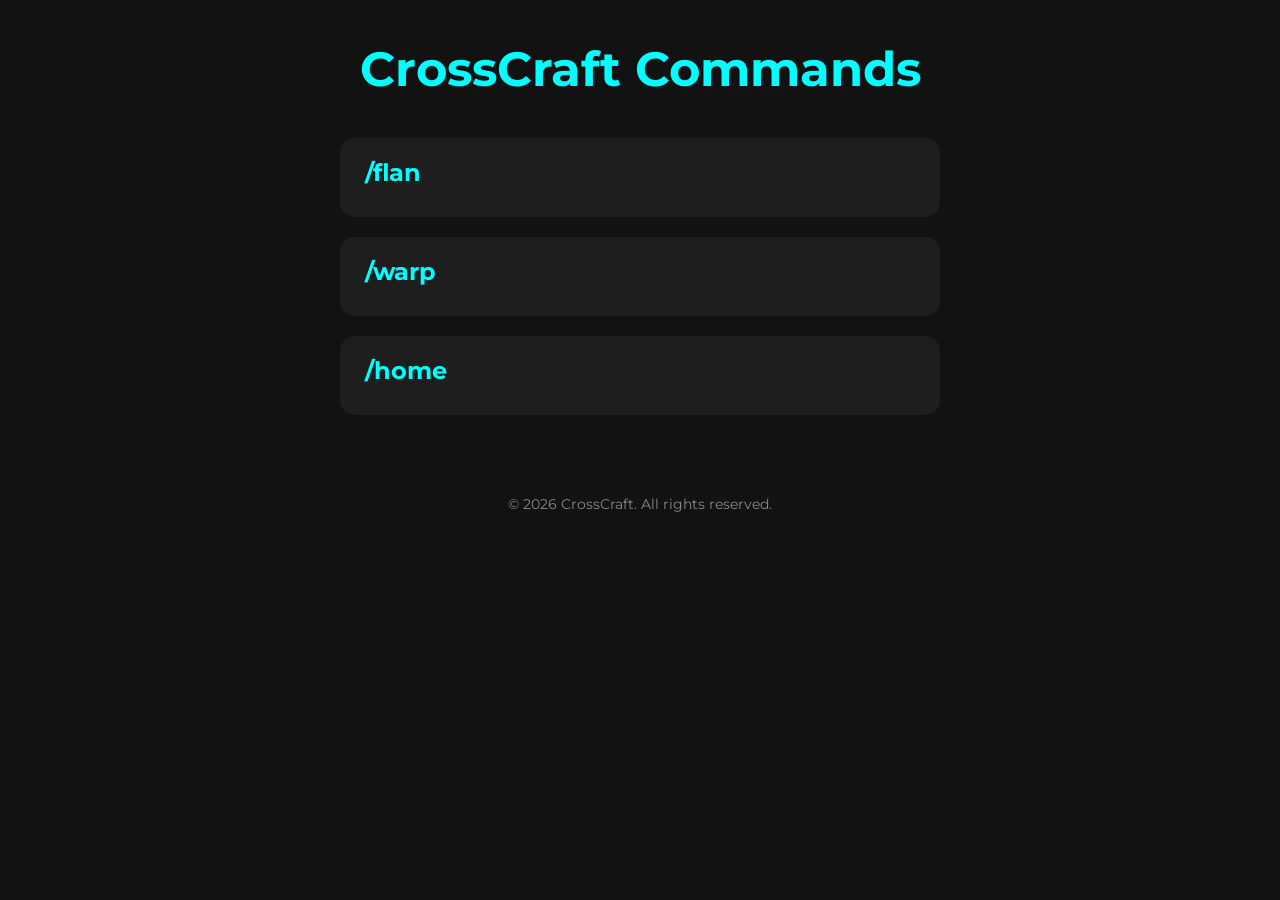
==== index.html @ af3f8161 "Update and rename CrossCraft.html to index.html" ====
<!DOCTYPE html>
<html lang="en">
<head>
<meta charset="UTF-8">
<meta name="viewport" content="width=device-width, initial-scale=1.0">
<title>CrossCraft Commands</title>
<link rel="icon" type="image/x-icon" href="assets/Logo.png">
<link href="https://fonts.googleapis.com/css2?family=Montserrat:wght@400;700&display=swap" rel="stylesheet">
<style>
*{margin:0;padding:0;box-sizing:border-box;font-family:'Montserrat',sans-serif}
body{background:#121212;color:#fff}
.command-page{padding:40px 20px;display:flex;flex-direction:column;align-items:center}
.command-page h1{font-size:3rem;color:#00ffff;margin-bottom:40px}
.command-card{background:#1e1e1e;padding:20px 25px;border-radius:15px;width:90%;max-width:600px;margin-bottom:20px;cursor:pointer;transition:all .3s;position:relative;overflow:hidden}
.command-card h2{color:#00ffff;margin:0;font-size:1.5rem}
.sub-commands{max-height:0;opacity:0;overflow:hidden;transition:max-height .3s ease, opacity .3s ease;margin-top:10px}
.sub-commands p{color:#ddd;font-size:1rem;line-height:1.4;margin-bottom:8px}
.command-card:hover .sub-commands{max-height:1000px;opacity:1}
.command-card:hover{transform:scale(1.03)}
footer{padding:20px;text-align:center;background:#121212;color:#888;font-size:.9rem}
@media(max-width:768px){.command-page h1{font-size:2.2rem}}
</style>
</head>
<body>
<section class="command-page">
<h1>CrossCraft Commands</h1>

<div class="command-card">
<h2>/flan</h2>
<div class="sub-commands">
<p>To claim land, equip your Golden Hoe and select two diagonal corners of your plot.</p>
<p>/flan info — Get information about a claimed plot.</p>
<p>/flan delete — Remove the claim that you are in. (Only works in YOUR plot)</p>
<p>To allow a player to access your plot, <a href="flan1.html">click here for detailed instructions</a>.</p>
 </p>
</div>
</div>

<div class="command-card">
<h2>/warp</h2>
<div class="sub-commands">
<p>/warp [name] — Warp to a predefined location.</p>
<p>/warp list — List all available warp points.</p>
<p>/warp create [name] — Create a new warp point (admin only).</p>
</div>
</div>

<div class="command-card">
<h2>/home</h2>
<div class="sub-commands">
<p>/sethome — Set your personal home location.</p>
<p>/home — Teleport back to your home.</p>
<p>/delhome — Delete your home location.</p>
</div>
</div>

</section>
<footer>
&copy; 2026 CrossCraft. All rights reserved.
</footer>
</body>
</html>
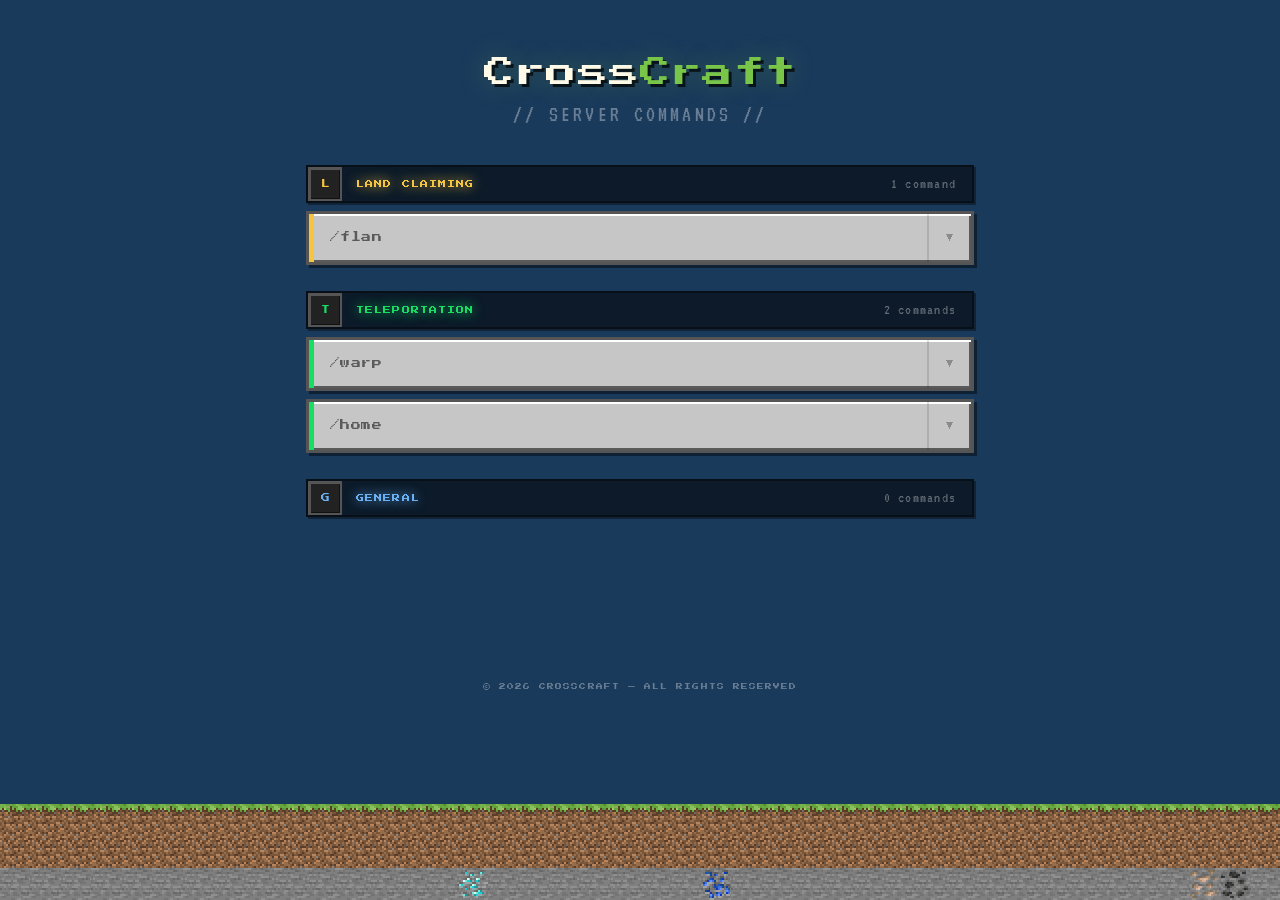
==== commit 5084e45e: "Initial commit" ====
--- a/index.html
+++ b/index.html
@@ -1,62 +1,152 @@
-<!DOCTYPE html>
-<html lang="en">
-<head>
-<meta charset="UTF-8">
-<meta name="viewport" content="width=device-width, initial-scale=1.0">
-<title>CrossCraft Commands</title>
-<link rel="icon" type="image/x-icon" href="assets/Logo.png">
-<link href="https://fonts.googleapis.com/css2?family=Montserrat:wght@400;700&display=swap" rel="stylesheet">
-<style>
-*{margin:0;padding:0;box-sizing:border-box;font-family:'Montserrat',sans-serif}
-body{background:#121212;color:#fff}
-.command-page{padding:40px 20px;display:flex;flex-direction:column;align-items:center}
-.command-page h1{font-size:3rem;color:#00ffff;margin-bottom:40px}
-.command-card{background:#1e1e1e;padding:20px 25px;border-radius:15px;width:90%;max-width:600px;margin-bottom:20px;cursor:pointer;transition:all .3s;position:relative;overflow:hidden}
-.command-card h2{color:#00ffff;margin:0;font-size:1.5rem}
-.sub-commands{max-height:0;opacity:0;overflow:hidden;transition:max-height .3s ease, opacity .3s ease;margin-top:10px}
-.sub-commands p{color:#ddd;font-size:1rem;line-height:1.4;margin-bottom:8px}
-.command-card:hover .sub-commands{max-height:1000px;opacity:1}
-.command-card:hover{transform:scale(1.03)}
-footer{padding:20px;text-align:center;background:#121212;color:#888;font-size:.9rem}
-@media(max-width:768px){.command-page h1{font-size:2.2rem}}
-</style>
-</head>
-<body>
-<section class="command-page">
-<h1>CrossCraft Commands</h1>
-
-<div class="command-card">
-<h2>/flan</h2>
-<div class="sub-commands">
-<p>To claim land, equip your Golden Hoe and select two diagonal corners of your plot.</p>
-<p>/flan info — Get information about a claimed plot.</p>
-<p>/flan delete — Remove the claim that you are in. (Only works in YOUR plot)</p>
-<p>To allow a player to access your plot, <a href="flan1.html">click here for detailed instructions</a>.</p>
- </p>
-</div>
-</div>
-
-<div class="command-card">
-<h2>/warp</h2>
-<div class="sub-commands">
-<p>/warp [name] — Warp to a predefined location.</p>
-<p>/warp list — List all available warp points.</p>
-<p>/warp create [name] — Create a new warp point (admin only).</p>
-</div>
-</div>
-
-<div class="command-card">
-<h2>/home</h2>
-<div class="sub-commands">
-<p>/sethome — Set your personal home location.</p>
-<p>/home — Teleport back to your home.</p>
-<p>/delhome — Delete your home location.</p>
-</div>
-</div>
-
-</section>
-<footer>
-&copy; 2026 CrossCraft. All rights reserved.
-</footer>
-</body>
-</html>
+<!DOCTYPE html>
+<html lang="en">
+<head>
+  <meta charset="UTF-8">
+  <meta name="viewport" content="width=device-width, initial-scale=1.0">
+  <title>CrossCraft &#8212; Commands</title>
+  <link rel="icon" href="assets/favicon.ico" type="image/x-icon">
+  <link href="https://fonts.googleapis.com/css2?family=Press+Start+2P&family=VT323&display=swap" rel="stylesheet">
+  <link rel="stylesheet" href="assets/styles.css">
+</head>
+<body>
+
+<header>
+  <div class="site-title">Cross<span>Craft</span></div>
+  <div class="tagline">// SERVER COMMANDS //</div>
+</header>
+
+<main>
+
+  <div class="cmd-section" data-accent="claim">
+    <div class="section-header">
+      <span class="section-icon">L</span>
+      <span class="section-label">LAND CLAIMING</span>
+      <span class="section-count">1 command</span>
+    </div>
+
+    <div class="cmd-card" id="card-flan">
+      <div class="cmd-card-header" onclick="toggle('card-flan')">
+        <span class="cmd-name">/flan</span>
+        <span class="expand-arrow">&#9660;</span>
+      </div>
+      <div class="cmd-card-body">
+        <div class="cmd-card-body-inner">
+          <div class="tip-box">
+            <span class="tip-label">TIP</span>
+            <span class="tip-text">To claim land, equip your Golden Hoe and select two diagonal corners of your plot.</span>
+          </div>
+          <div class="sub-row">
+            <div class="sub-text">
+              <span class="sub-cmd">/flan info</span>
+              <span class="sub-desc">Get information about a claimed plot.</span>
+            </div>
+          </div>
+          <div class="sub-row">
+            <div class="sub-text">
+              <span class="sub-cmd">/flan delete</span>
+              <span class="sub-desc">Remove the claim you're standing in. Only works inside your own plot.</span>
+            </div>
+          </div>
+          <div class="sub-row">
+            <div class="sub-text">
+              <span class="sub-cmd">/flan menu</span>
+              <span class="sub-desc">Manage plot permissions and trusted players. <a href="docs/flan/flan_adding_users_to_plot/flan_adding_users_to_plot.html">View the full guide &#8594;</a></span>
+            </div>
+          </div>
+        </div>
+      </div>
+    </div>
+  </div>
+
+  <div class="cmd-section" data-accent="teleport">
+    <div class="section-header">
+      <span class="section-icon">T</span>
+      <span class="section-label">TELEPORTATION</span>
+      <span class="section-count">2 commands</span>
+    </div>
+
+    <div class="cmd-card" id="card-warp">
+      <div class="cmd-card-header" onclick="toggle('card-warp')">
+        <span class="cmd-name">/warp</span>
+        <span class="expand-arrow">&#9660;</span>
+      </div>
+      <div class="cmd-card-body">
+        <div class="cmd-card-body-inner">
+          <div class="sub-row">
+            <div class="sub-text">
+              <span class="sub-cmd">/warp [name]</span>
+              <span class="sub-desc">Teleport to a predefined location.</span>
+            </div>
+          </div>
+          <div class="sub-row">
+            <div class="sub-text">
+              <span class="sub-cmd">/warp list</span>
+              <span class="sub-desc">List all available warp points.</span>
+            </div>
+          </div>
+          <div class="sub-row">
+            <div class="sub-text">
+              <span class="sub-cmd">/warp create [name]</span>
+              <span class="sub-desc">Create a new warp point. Admin only.</span>
+            </div>
+          </div>
+        </div>
+      </div>
+    </div>
+
+    <div class="cmd-card" id="card-home">
+      <div class="cmd-card-header" onclick="toggle('card-home')">
+        <span class="cmd-name">/home</span>
+        <span class="expand-arrow">&#9660;</span>
+      </div>
+      <div class="cmd-card-body">
+        <div class="cmd-card-body-inner">
+          <div class="sub-row">
+            <div class="sub-text">
+              <span class="sub-cmd">/sethome</span>
+              <span class="sub-desc">Set your personal home location.</span>
+            </div>
+          </div>
+          <div class="sub-row">
+            <div class="sub-text">
+              <span class="sub-cmd">/home</span>
+              <span class="sub-desc">Teleport back to your home.</span>
+            </div>
+          </div>
+          <div class="sub-row">
+            <div class="sub-text">
+              <span class="sub-cmd">/delhome</span>
+              <span class="sub-desc">Delete your home location.</span>
+            </div>
+          </div>
+        </div>
+      </div>
+    </div>
+  </div>
+
+  <div class="cmd-section" data-accent="general">
+    <div class="section-header">
+      <span class="section-icon">G</span>
+      <span class="section-label">GENERAL</span>
+      <span class="section-count">0 commands</span>
+    </div>
+  </div>
+
+</main>
+
+<footer>&copy; 2026 CROSSCRAFT &#8212; ALL RIGHTS RESERVED</footer>
+
+<div id="block-bar"></div>
+
+<script src="assets/blockbar.js" data-root=""></script>
+<script>
+  function toggle(id) {
+    var card = document.getElementById(id);
+    var wasOpen = card.classList.contains('open');
+    document.querySelectorAll('.cmd-card').forEach(function(c) { c.classList.remove('open'); });
+    if (!wasOpen) card.classList.add('open');
+  }
+</script>
+
+</body>
+</html>
--- a/assets/styles.css
+++ b/assets/styles.css
@@ -0,0 +1,530 @@
+/* CrossCraft - styles.css */
+
+:root {
+  --inv-bg:       #c6c6c6;
+  --inv-dark:     #555555;
+  --stone-dark:   #5a5a5a;
+  --cream:        #fffbe8;
+  --grass-lit:    #79c54a;
+  --panel-dark:   #2e2e2e;
+  --panel-darker: #222222;
+  --text-dim:     #c8c8c8;
+  --text-muted:   rgba(255,255,255,0.35);
+  --emerald:      #17dd62;
+  --emerald-dark: #0fa347;
+  --gold:         #f5c542;
+
+  /* Section accent colors - add new ones here as needed */
+  --accent-claim:    #f5c542;
+  --accent-teleport: #17dd62;
+  --accent-general:  #6ab0f5;
+  --accent-admin:    #e05252;
+}
+
+*, *::before, *::after {
+  margin: 0;
+  padding: 0;
+  box-sizing: border-box;
+}
+
+body {
+  /* Background: swap bg.gif with your own gif anytime */
+  background: url('bg.gif') center center / cover fixed no-repeat;
+  background-color: #1a3a5c;
+  font-family: 'VT323', monospace;
+  min-height: 100vh;
+  color: white;
+  overflow-x: hidden;
+}
+
+/* ------------------------------------------------
+   BLOCK BAR
+   Configured in each page's <script> BLOCK_LAYERS
+   ------------------------------------------------ */
+#block-bar {
+  position: fixed;
+  bottom: 0;
+  left: 0;
+  right: 0;
+  z-index: 10;
+  display: flex;
+  flex-direction: column;
+}
+
+.block-row {
+  width: 100%;
+  height: 32px;
+  background-repeat: repeat-x;
+  background-size: 32px 32px;
+  image-rendering: pixelated;
+}
+
+/* ------------------------------------------------
+   HEADER
+   ------------------------------------------------ */
+header {
+  position: relative;
+  z-index: 2;
+  padding: 52px 24px 36px;
+  text-align: center;
+  animation: slideDown 0.55s cubic-bezier(0.16,1,0.3,1) both;
+}
+
+.site-title {
+  display: inline-block;
+  font-family: 'Press Start 2P', monospace;
+  font-size: clamp(1rem, 4vw, 1.9rem);
+  color: var(--cream);
+  text-shadow: 3px 3px 0 rgba(0,0,0,0.7), 0 0 24px rgba(93,156,58,0.45);
+  letter-spacing: 0.04em;
+  line-height: 1.4;
+  margin-bottom: 8px;
+}
+
+.site-title span { color: var(--grass-lit); }
+
+.tagline {
+  font-size: 1.4rem;
+  color: var(--text-muted);
+  letter-spacing: 0.14em;
+}
+
+/* Docs pages */
+.header-inner {
+  max-width: 720px;
+  margin: 0 auto;
+  text-align: left;
+}
+
+.back-btn {
+  display: inline-flex;
+  align-items: center;
+  gap: 8px;
+  font-family: 'Press Start 2P', monospace;
+  font-size: 0.45rem;
+  color: rgba(255,255,255,0.5);
+  text-decoration: none;
+  letter-spacing: 0.1em;
+  border: 2px solid rgba(255,255,255,0.2);
+  background: rgba(0,0,0,0.3);
+  padding: 8px 13px;
+  box-shadow: 2px 2px 0 rgba(0,0,0,0.5);
+  transition: color 0.2s, border-color 0.2s, background 0.2s;
+  margin-bottom: 20px;
+}
+
+.back-btn:hover {
+  color: var(--gold);
+  border-color: var(--gold);
+  background: rgba(0,0,0,0.5);
+}
+
+/* ------------------------------------------------
+   MAIN CONTENT WRAPPER
+   ------------------------------------------------ */
+main {
+  position: relative;
+  z-index: 2;
+  max-width: 700px;
+  margin: 0 auto;
+  padding: 4px 16px 120px;
+  display: flex;
+  flex-direction: column;
+}
+
+/* ------------------------------------------------
+   SECTIONS
+   data-accent values: claim | teleport | general | admin
+   Add a new accent: add var + selector in :root above
+   ------------------------------------------------ */
+.cmd-section {
+  display: flex;
+  flex-direction: column;
+  margin-bottom: 18px;
+}
+
+.cmd-section[data-accent="claim"]    { --section-accent: var(--accent-claim);    }
+.cmd-section[data-accent="teleport"] { --section-accent: var(--accent-teleport); }
+.cmd-section[data-accent="general"]  { --section-accent: var(--accent-general);  }
+.cmd-section[data-accent="admin"]    { --section-accent: var(--accent-admin);    }
+
+.section-header {
+  display: flex;
+  align-items: center;
+  margin-bottom: 8px;
+  opacity: 0;
+  transform: translateY(10px);
+  animation: fadeUp 0.4s cubic-bezier(0.16,1,0.3,1) both;
+  background: rgba(0,0,0,0.55);
+  border: 2px solid rgba(0,0,0,0.4);
+  box-shadow: 2px 2px 0 rgba(0,0,0,0.4);
+  padding-right: 12px;
+}
+
+.section-icon {
+  font-family: 'Press Start 2P', monospace;
+  font-size: 0.55rem;
+  width: 34px;
+  height: 34px;
+  display: flex;
+  align-items: center;
+  justify-content: center;
+  background: var(--panel-darker);
+  border: 2px solid var(--inv-dark);
+  box-shadow: inset 1px 1px 0 #555, inset -1px -1px 0 #111;
+  flex-shrink: 0;
+  color: var(--section-accent, var(--emerald));
+}
+
+.section-label {
+  font-family: 'Press Start 2P', monospace;
+  font-size: 0.5rem;
+  letter-spacing: 0.14em;
+  color: var(--section-accent, var(--emerald));
+  padding: 0 14px;
+  flex: 1;
+  text-shadow: 0 0 12px var(--section-accent, var(--emerald));
+}
+
+.section-count {
+  font-size: 0.95rem;
+  color: var(--text-muted);
+  letter-spacing: 0.08em;
+  padding-right: 4px;
+}
+
+.cmd-section:nth-child(1) .section-header { animation-delay: 0.10s; }
+.cmd-section:nth-child(2) .section-header { animation-delay: 0.18s; }
+.cmd-section:nth-child(3) .section-header { animation-delay: 0.26s; }
+.cmd-section:nth-child(4) .section-header { animation-delay: 0.34s; }
+
+/* ------------------------------------------------
+   COMMAND CARDS
+   ------------------------------------------------ */
+.cmd-card {
+  background: var(--inv-bg);
+  border: 3px solid var(--inv-dark);
+  box-shadow: inset 2px 2px 0 white, inset -2px -2px 0 var(--stone-dark), 3px 3px 0 rgba(0,0,0,0.45);
+  margin-bottom: 8px;
+  overflow: hidden;
+  opacity: 0;
+  transform: translateY(12px);
+  animation: fadeUp 0.45s cubic-bezier(0.16,1,0.3,1) both;
+}
+
+.cmd-section:nth-child(1) .cmd-card:nth-child(1) { animation-delay: 0.15s; }
+.cmd-section:nth-child(1) .cmd-card:nth-child(2) { animation-delay: 0.22s; }
+.cmd-section:nth-child(1) .cmd-card:nth-child(3) { animation-delay: 0.29s; }
+.cmd-section:nth-child(2) .cmd-card:nth-child(1) { animation-delay: 0.22s; }
+.cmd-section:nth-child(2) .cmd-card:nth-child(2) { animation-delay: 0.29s; }
+.cmd-section:nth-child(2) .cmd-card:nth-child(3) { animation-delay: 0.36s; }
+.cmd-section:nth-child(3) .cmd-card:nth-child(1) { animation-delay: 0.30s; }
+.cmd-section:nth-child(3) .cmd-card:nth-child(2) { animation-delay: 0.37s; }
+.cmd-section:nth-child(4) .cmd-card:nth-child(1) { animation-delay: 0.38s; }
+
+.cmd-card-header {
+  display: flex;
+  align-items: center;
+  cursor: pointer;
+  user-select: none;
+  transition: background 0.12s;
+}
+
+.cmd-card-header:hover { background: rgba(0,0,0,0.07); }
+
+.cmd-card-header::before {
+  content: '';
+  display: block;
+  width: 5px;
+  align-self: stretch;
+  background: var(--section-accent, var(--emerald));
+  flex-shrink: 0;
+}
+
+.cmd-name {
+  flex: 1;
+  padding: 15px 16px;
+  font-family: 'Press Start 2P', monospace;
+  font-size: 0.62rem;
+  color: var(--stone-dark);
+  letter-spacing: 0.04em;
+  line-height: 1.5;
+}
+
+.expand-arrow {
+  width: 44px;
+  min-height: 48px;
+  display: flex;
+  align-items: center;
+  justify-content: center;
+  font-family: 'Press Start 2P', monospace;
+  font-size: 0.5rem;
+  color: #8b8b8b;
+  border-left: 2px solid rgba(0,0,0,0.12);
+  transition: transform 0.25s ease, color 0.2s;
+}
+
+.cmd-card.open .expand-arrow {
+  transform: rotate(180deg);
+  color: var(--section-accent, var(--emerald));
+}
+
+.cmd-card-body {
+  max-height: 0;
+  overflow: hidden;
+  opacity: 0;
+  transition: max-height 0.38s cubic-bezier(0.16,1,0.3,1), opacity 0.22s ease;
+}
+
+.cmd-card.open .cmd-card-body {
+  max-height: 800px;
+  opacity: 1;
+  border-top: 3px solid var(--inv-dark);
+}
+
+.cmd-card-body-inner {
+  background: var(--panel-dark);
+  padding: 12px 14px;
+  display: flex;
+  flex-direction: column;
+  gap: 7px;
+}
+
+/* ------------------------------------------------
+   SUB-COMMAND ROWS
+   ------------------------------------------------ */
+.sub-row {
+  display: flex;
+  align-items: flex-start;
+  background: var(--panel-darker);
+  border: 2px solid #1a1a1a;
+  box-shadow: inset 1px 1px 0 #3a3a3a, inset -1px -1px 0 #111;
+  overflow: hidden;
+  transition: background 0.12s;
+}
+
+.sub-row:hover { background: #2a2a2a; }
+
+.sub-row::before {
+  content: '';
+  display: block;
+  width: 3px;
+  align-self: stretch;
+  background: var(--section-accent, var(--emerald));
+  opacity: 0.5;
+  flex-shrink: 0;
+}
+
+.sub-text {
+  display: flex;
+  flex-direction: column;
+  gap: 3px;
+  padding: 10px 12px;
+}
+
+.sub-cmd {
+  font-family: 'Press Start 2P', monospace;
+  font-size: 0.48rem;
+  color: var(--section-accent, var(--emerald));
+  letter-spacing: 0.05em;
+  line-height: 1.7;
+}
+
+.sub-desc {
+  font-size: 1.05rem;
+  color: var(--text-dim);
+  line-height: 1.3;
+}
+
+.sub-desc a {
+  color: var(--gold);
+  text-decoration: none;
+  border-bottom: 1px solid rgba(245,197,66,0.35);
+  transition: border-color 0.2s, color 0.2s;
+}
+
+.sub-desc a:hover {
+  color: #ffe077;
+  border-color: #ffe077;
+}
+
+/* ------------------------------------------------
+   TIP BOX
+   ------------------------------------------------ */
+.tip-box {
+  background: linear-gradient(135deg, #1a3a1a, #0f2a0f);
+  border: 2px solid var(--emerald-dark);
+  box-shadow: inset 1px 1px 0 rgba(23,221,98,0.12);
+  padding: 10px 14px;
+  display: flex;
+  gap: 10px;
+  align-items: flex-start;
+}
+
+.tip-label {
+  font-family: 'Press Start 2P', monospace;
+  font-size: 0.42rem;
+  color: var(--emerald);
+  letter-spacing: 0.08em;
+  flex-shrink: 0;
+  margin-top: 3px;
+}
+
+.tip-text {
+  font-size: 1.05rem;
+  color: #a8e8a8;
+  line-height: 1.35;
+}
+
+/* ------------------------------------------------
+   FOOTER
+   ------------------------------------------------ */
+footer {
+  position: relative;
+  z-index: 2;
+  text-align: center;
+  padding: 20px 24px 140px;
+  font-family: 'Press Start 2P', monospace;
+  font-size: 0.42rem;
+  color: var(--text-muted);
+  letter-spacing: 0.16em;
+}
+
+/* ------------------------------------------------
+   DOCS PAGE - STEP CARDS
+   ------------------------------------------------ */
+.step-card {
+  background: var(--inv-bg);
+  border: 3px solid var(--inv-dark);
+  box-shadow: inset 2px 2px 0 white, inset -2px -2px 0 var(--stone-dark), 4px 4px 0 rgba(0,0,0,0.5);
+  margin-bottom: 12px;
+  opacity: 0;
+  transform: translateY(14px);
+  animation: fadeUp 0.45s cubic-bezier(0.16,1,0.3,1) both;
+}
+
+.step-card:nth-child(1) { animation-delay: 0.10s; }
+.step-card:nth-child(2) { animation-delay: 0.20s; }
+.step-card:nth-child(3) { animation-delay: 0.30s; }
+.step-card:nth-child(4) { animation-delay: 0.40s; }
+
+.step-header {
+  display: flex;
+  align-items: stretch;
+  border-bottom: 3px solid var(--inv-dark);
+}
+
+.step-num-block {
+  background: #3c3c3c;
+  border-right: 3px solid var(--inv-dark);
+  box-shadow: inset 1px 1px 0 #666, inset -1px -1px 0 #111;
+  padding: 11px 15px;
+  font-family: 'Press Start 2P', monospace;
+  font-size: 0.55rem;
+  color: var(--emerald);
+  flex-shrink: 0;
+  display: flex;
+  align-items: center;
+  letter-spacing: 0.05em;
+}
+
+.step-title-area {
+  padding: 11px 16px;
+  display: flex;
+  align-items: center;
+}
+
+.step-title {
+  font-family: 'Press Start 2P', monospace;
+  font-size: 0.55rem;
+  color: var(--stone-dark);
+  letter-spacing: 0.05em;
+  line-height: 1.5;
+}
+
+.step-body {
+  background: var(--panel-dark);
+  padding: 14px 16px;
+  display: flex;
+  flex-direction: column;
+  gap: 12px;
+}
+
+.step-desc {
+  font-size: 1.1rem;
+  color: var(--text-dim);
+  line-height: 1.45;
+}
+
+.step-desc strong { color: var(--gold); }
+
+.step-desc code {
+  font-family: 'Press Start 2P', monospace;
+  font-size: 0.48rem;
+  color: var(--emerald);
+  background: #1a1a1a;
+  border: 1px solid #444;
+  padding: 3px 7px;
+  vertical-align: middle;
+}
+
+.step-img-wrap {
+  border: 3px solid var(--inv-dark);
+  box-shadow: inset 1px 1px 0 #555, inset -1px -1px 0 #111, 3px 3px 0 rgba(0,0,0,0.5);
+  overflow: hidden;
+  background: #111;
+}
+
+.step-img-wrap img {
+  display: block;
+  width: 100%;
+  height: auto;
+  transition: transform 0.3s ease;
+}
+
+.step-img-wrap:hover img { transform: scale(1.015); }
+
+.done-card {
+  background: linear-gradient(135deg, #162e12, #0d1f0b);
+  border: 3px solid var(--emerald-dark);
+  box-shadow: inset 2px 2px 0 rgba(23,221,98,0.18), inset -2px -2px 0 rgba(0,0,0,0.4), 4px 4px 0 rgba(0,0,0,0.5);
+  padding: 18px 22px;
+  display: flex;
+  align-items: center;
+  gap: 18px;
+  opacity: 0;
+  animation: fadeUp 0.45s cubic-bezier(0.16,1,0.3,1) 0.48s both;
+}
+
+.done-text { display: flex; flex-direction: column; gap: 5px; }
+
+.done-title {
+  font-family: 'Press Start 2P', monospace;
+  font-size: 0.55rem;
+  color: var(--emerald);
+  letter-spacing: 0.08em;
+}
+
+.done-sub {
+  font-size: 1.1rem;
+  color: #a8e8a8;
+  line-height: 1.35;
+}
+
+/* ------------------------------------------------
+   ANIMATIONS
+   ------------------------------------------------ */
+@keyframes slideDown {
+  from { opacity: 0; transform: translateY(-24px); }
+  to   { opacity: 1; transform: translateY(0); }
+}
+
+@keyframes fadeUp {
+  to { opacity: 1; transform: translateY(0); }
+}
+
+@media (max-width: 500px) {
+  .cmd-name    { font-size: 0.5rem; }
+  .site-title  { font-size: clamp(0.8rem, 6vw, 1.2rem); }
+  .section-label { font-size: 0.42rem; }
+}
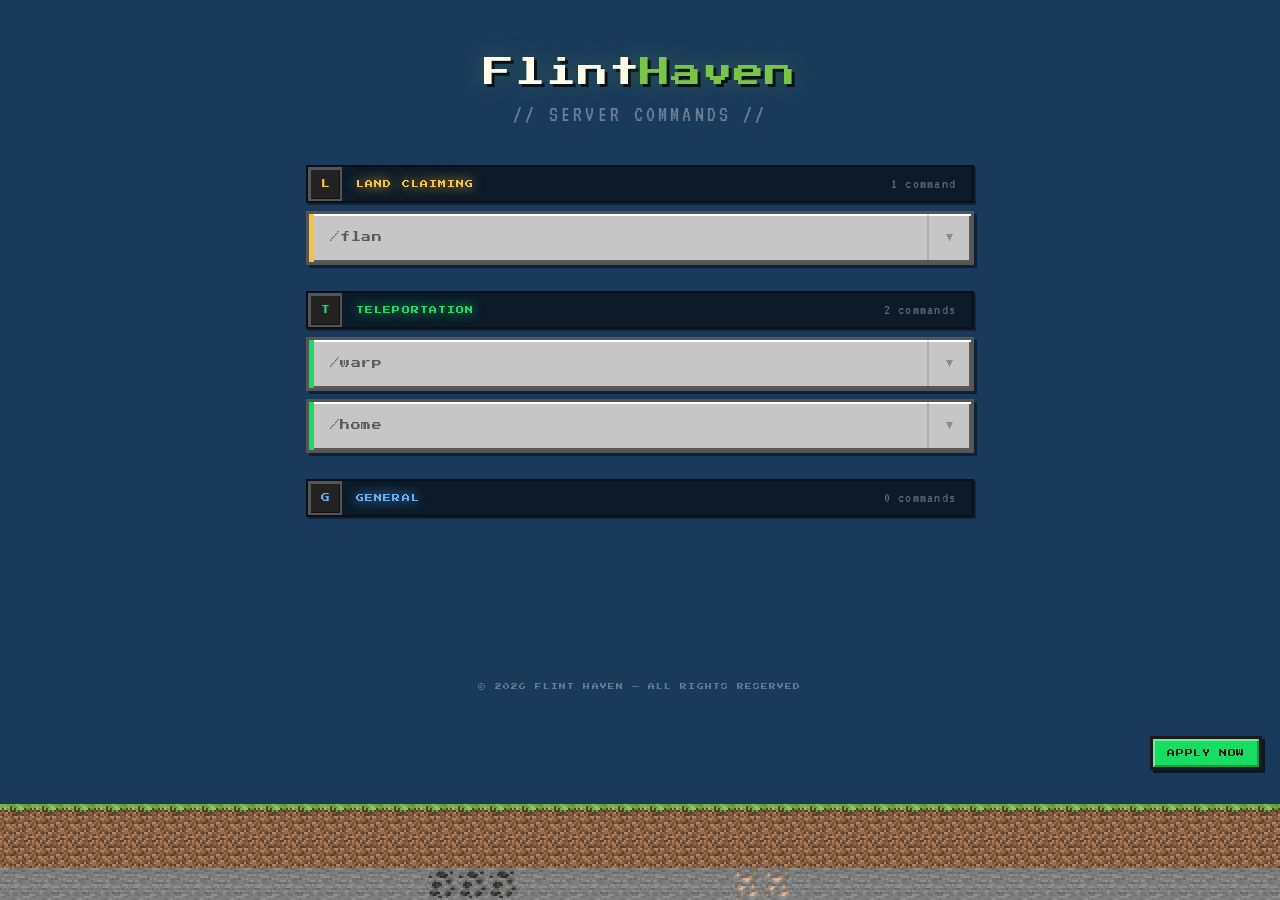
==== commit c97699b2: "update styles and config" ====
--- a/index.html
+++ b/index.html
@@ -3,15 +3,17 @@
 <head>
   <meta charset="UTF-8">
   <meta name="viewport" content="width=device-width, initial-scale=1.0">
-  <title>CrossCraft &#8212; Commands</title>
+  <title>Flint Haven &#8212; Commands</title>
   <link rel="icon" href="assets/favicon.ico" type="image/x-icon">
   <link href="https://fonts.googleapis.com/css2?family=Press+Start+2P&family=VT323&display=swap" rel="stylesheet">
   <link rel="stylesheet" href="assets/styles.css">
+  <script src="assets/config.js"></script>
+  <script src="assets/modal.js"></script>
 </head>
 <body>
 
 <header>
-  <div class="site-title">Cross<span>Craft</span></div>
+  <div class="site-title"></div>
   <div class="tagline">// SERVER COMMANDS //</div>
 </header>
 
@@ -134,7 +136,7 @@
 
 </main>
 
-<footer>&copy; 2026 CROSSCRAFT &#8212; ALL RIGHTS RESERVED</footer>
+<footer>&copy; 2026 FLINT HAVEN &#8212; ALL RIGHTS RESERVED</footer>
 
 <div id="block-bar"></div>
 
--- a/assets/styles.css
+++ b/assets/styles.css
@@ -1,5 +1,4 @@
-/* CrossCraft - styles.css */
-
+/* [18] */
 :root {
   --inv-bg:       #c6c6c6;
   --inv-dark:     #555555;
@@ -14,21 +13,23 @@
   --emerald-dark: #0fa347;
   --gold:         #f5c542;
 
-  /* Section accent colors - add new ones here as needed */
+  
   --accent-claim:    #f5c542;
   --accent-teleport: #17dd62;
   --accent-general:  #6ab0f5;
   --accent-admin:    #e05252;
 }
 
+/* [19] */
 *, *::before, *::after {
   margin: 0;
   padding: 0;
   box-sizing: border-box;
 }
 
+/* [20] */
 body {
-  /* Background: swap bg.gif with your own gif anytime */
+  
   background: url('bg.gif') center center / cover fixed no-repeat;
   background-color: #1a3a5c;
   font-family: 'VT323', monospace;
@@ -37,10 +38,7 @@
   overflow-x: hidden;
 }
 
-/* ------------------------------------------------
-   BLOCK BAR
-   Configured in each page's <script> BLOCK_LAYERS
-   ------------------------------------------------ */
+/* [21] */
 #block-bar {
   position: fixed;
   bottom: 0;
@@ -59,9 +57,7 @@
   image-rendering: pixelated;
 }
 
-/* ------------------------------------------------
-   HEADER
-   ------------------------------------------------ */
+/* [22] */
 header {
   position: relative;
   z-index: 2;
@@ -70,6 +66,7 @@
   animation: slideDown 0.55s cubic-bezier(0.16,1,0.3,1) both;
 }
 
+/* [23] */
 .site-title {
   display: inline-block;
   font-family: 'Press Start 2P', monospace;
@@ -83,19 +80,21 @@
 
 .site-title span { color: var(--grass-lit); }
 
+/* [24] */
 .tagline {
   font-size: 1.4rem;
   color: var(--text-muted);
   letter-spacing: 0.14em;
 }
 
-/* Docs pages */
+/* [26] */
 .header-inner {
   max-width: 720px;
   margin: 0 auto;
   text-align: left;
 }
 
+/* [25] */
 .back-btn {
   display: inline-flex;
   align-items: center;
@@ -119,9 +118,7 @@
   background: rgba(0,0,0,0.5);
 }
 
-/* ------------------------------------------------
-   MAIN CONTENT WRAPPER
-   ------------------------------------------------ */
+/* [27] */
 main {
   position: relative;
   z-index: 2;
@@ -132,11 +129,7 @@
   flex-direction: column;
 }
 
-/* ------------------------------------------------
-   SECTIONS
-   data-accent values: claim | teleport | general | admin
-   Add a new accent: add var + selector in :root above
-   ------------------------------------------------ */
+/* [28] */
 .cmd-section {
   display: flex;
   flex-direction: column;
@@ -148,6 +141,7 @@
 .cmd-section[data-accent="general"]  { --section-accent: var(--accent-general);  }
 .cmd-section[data-accent="admin"]    { --section-accent: var(--accent-admin);    }
 
+/* [29] */
 .section-header {
   display: flex;
   align-items: center;
@@ -161,6 +155,7 @@
   padding-right: 12px;
 }
 
+/* [30] */
 .section-icon {
   font-family: 'Press Start 2P', monospace;
   font-size: 0.55rem;
@@ -176,6 +171,7 @@
   color: var(--section-accent, var(--emerald));
 }
 
+/* [31] */
 .section-label {
   font-family: 'Press Start 2P', monospace;
   font-size: 0.5rem;
@@ -198,9 +194,7 @@
 .cmd-section:nth-child(3) .section-header { animation-delay: 0.26s; }
 .cmd-section:nth-child(4) .section-header { animation-delay: 0.34s; }
 
-/* ------------------------------------------------
-   COMMAND CARDS
-   ------------------------------------------------ */
+/* [32] */
 .cmd-card {
   background: var(--inv-bg);
   border: 3px solid var(--inv-dark);
@@ -222,6 +216,7 @@
 .cmd-section:nth-child(3) .cmd-card:nth-child(2) { animation-delay: 0.37s; }
 .cmd-section:nth-child(4) .cmd-card:nth-child(1) { animation-delay: 0.38s; }
 
+/* [33] */
 .cmd-card-header {
   display: flex;
   align-items: center;
@@ -241,6 +236,7 @@
   flex-shrink: 0;
 }
 
+/* [34] */
 .cmd-name {
   flex: 1;
   padding: 15px 16px;
@@ -251,6 +247,7 @@
   line-height: 1.5;
 }
 
+/* [35] */
 .expand-arrow {
   width: 44px;
   min-height: 48px;
@@ -269,6 +266,7 @@
   color: var(--section-accent, var(--emerald));
 }
 
+/* [36] */
 .cmd-card-body {
   max-height: 0;
   overflow: hidden;
@@ -282,6 +280,7 @@
   border-top: 3px solid var(--inv-dark);
 }
 
+/* [37] */
 .cmd-card-body-inner {
   background: var(--panel-dark);
   padding: 12px 14px;
@@ -290,9 +289,7 @@
   gap: 7px;
 }
 
-/* ------------------------------------------------
-   SUB-COMMAND ROWS
-   ------------------------------------------------ */
+/* [38] */
 .sub-row {
   display: flex;
   align-items: flex-start;
@@ -322,6 +319,7 @@
   padding: 10px 12px;
 }
 
+/* [39] */
 .sub-cmd {
   font-family: 'Press Start 2P', monospace;
   font-size: 0.48rem;
@@ -330,6 +328,7 @@
   line-height: 1.7;
 }
 
+/* [40] */
 .sub-desc {
   font-size: 1.05rem;
   color: var(--text-dim);
@@ -348,9 +347,7 @@
   border-color: #ffe077;
 }
 
-/* ------------------------------------------------
-   TIP BOX
-   ------------------------------------------------ */
+/* [41] */
 .tip-box {
   background: linear-gradient(135deg, #1a3a1a, #0f2a0f);
   border: 2px solid var(--emerald-dark);
@@ -376,9 +373,7 @@
   line-height: 1.35;
 }
 
-/* ------------------------------------------------
-   FOOTER
-   ------------------------------------------------ */
+/* [42] */
 footer {
   position: relative;
   z-index: 2;
@@ -390,9 +385,7 @@
   letter-spacing: 0.16em;
 }
 
-/* ------------------------------------------------
-   DOCS PAGE - STEP CARDS
-   ------------------------------------------------ */
+/* [43] */
 .step-card {
   background: var(--inv-bg);
   border: 3px solid var(--inv-dark);
@@ -484,6 +477,7 @@
 
 .step-img-wrap:hover img { transform: scale(1.015); }
 
+/* [44] */
 .done-card {
   background: linear-gradient(135deg, #162e12, #0d1f0b);
   border: 3px solid var(--emerald-dark);
@@ -511,20 +505,122 @@
   line-height: 1.35;
 }
 
-/* ------------------------------------------------
-   ANIMATIONS
-   ------------------------------------------------ */
+/* [47] */
 @keyframes slideDown {
   from { opacity: 0; transform: translateY(-24px); }
   to   { opacity: 1; transform: translateY(0); }
 }
 
+/* [48] */
 @keyframes fadeUp {
   to { opacity: 1; transform: translateY(0); }
 }
 
+/* [49] */
 @media (max-width: 500px) {
   .cmd-name    { font-size: 0.5rem; }
   .site-title  { font-size: clamp(0.8rem, 6vw, 1.2rem); }
   .section-label { font-size: 0.42rem; }
+}
+
+/* [45] */
+#form-float-btn {
+  position: fixed;
+  bottom: 130px;
+  right: 18px;
+  z-index: 50;
+  font-family: 'Press Start 2P', monospace;
+  font-size: 0.5rem;
+  color: #1a1a1a;
+  background: var(--emerald);
+  border: 3px solid #1a1a1a;
+  box-shadow: inset 2px 2px 0 rgba(255,255,255,0.4), inset -2px -2px 0 rgba(0,0,0,0.3), 3px 3px 0 rgba(0,0,0,0.6);
+  padding: 10px 14px;
+  cursor: pointer;
+  letter-spacing: 0.08em;
+  transition: background 0.15s, transform 0.1s;
+  animation: fadeUp 0.5s cubic-bezier(0.16,1,0.3,1) 0.6s both;
+}
+
+#form-float-btn:hover {
+  background: #22f070;
+  transform: translateY(-2px);
+}
+
+#form-float-btn:active {
+  transform: translateY(1px);
+  box-shadow: inset 2px 2px 0 rgba(0,0,0,0.3), inset -2px -2px 0 rgba(255,255,255,0.2), 1px 1px 0 rgba(0,0,0,0.6);
+}
+
+/* [46] */
+#form-modal-overlay {
+  display: none;
+  position: fixed;
+  inset: 0;
+  background: rgba(0,0,0,0.75);
+  z-index: 100;
+  align-items: center;
+  justify-content: center;
+  padding: 20px;
+}
+
+#form-modal-overlay.open {
+  display: flex;
+}
+
+#form-modal {
+  background: var(--inv-bg);
+  border: 3px solid var(--inv-dark);
+  box-shadow: inset 2px 2px 0 white, inset -2px -2px 0 var(--stone-dark), 6px 6px 0 rgba(0,0,0,0.6);
+  width: 100%;
+  max-width: 680px;
+  max-height: 88vh;
+  display: flex;
+  flex-direction: column;
+  animation: fadeUp 0.2s cubic-bezier(0.16,1,0.3,1) both;
+}
+
+#form-modal-header {
+  display: flex;
+  align-items: center;
+  justify-content: space-between;
+  background: #3c3c3c;
+  border-bottom: 3px solid var(--inv-dark);
+  padding: 10px 14px;
+}
+
+#form-modal-title {
+  font-family: 'Press Start 2P', monospace;
+  font-size: 0.55rem;
+  color: var(--emerald);
+  letter-spacing: 0.08em;
+}
+
+#form-modal-close {
+  font-family: 'Press Start 2P', monospace;
+  font-size: 0.5rem;
+  color: white;
+  background: var(--accent-admin);
+  border: 2px solid #1a1a1a;
+  box-shadow: inset 1px 1px 0 rgba(255,255,255,0.2), inset -1px -1px 0 rgba(0,0,0,0.3), 2px 2px 0 rgba(0,0,0,0.5);
+  padding: 5px 9px;
+  cursor: pointer;
+  transition: background 0.15s;
+}
+
+#form-modal-close:hover { background: #e85555; }
+
+#form-modal-body {
+  flex: 1;
+  overflow: hidden;
+  background: #2e2e2e;
+  padding: 3px;
+}
+
+#form-modal-body iframe {
+  width: 100%;
+  height: 100%;
+  min-height: 500px;
+  display: block;
+  border: none;
 }
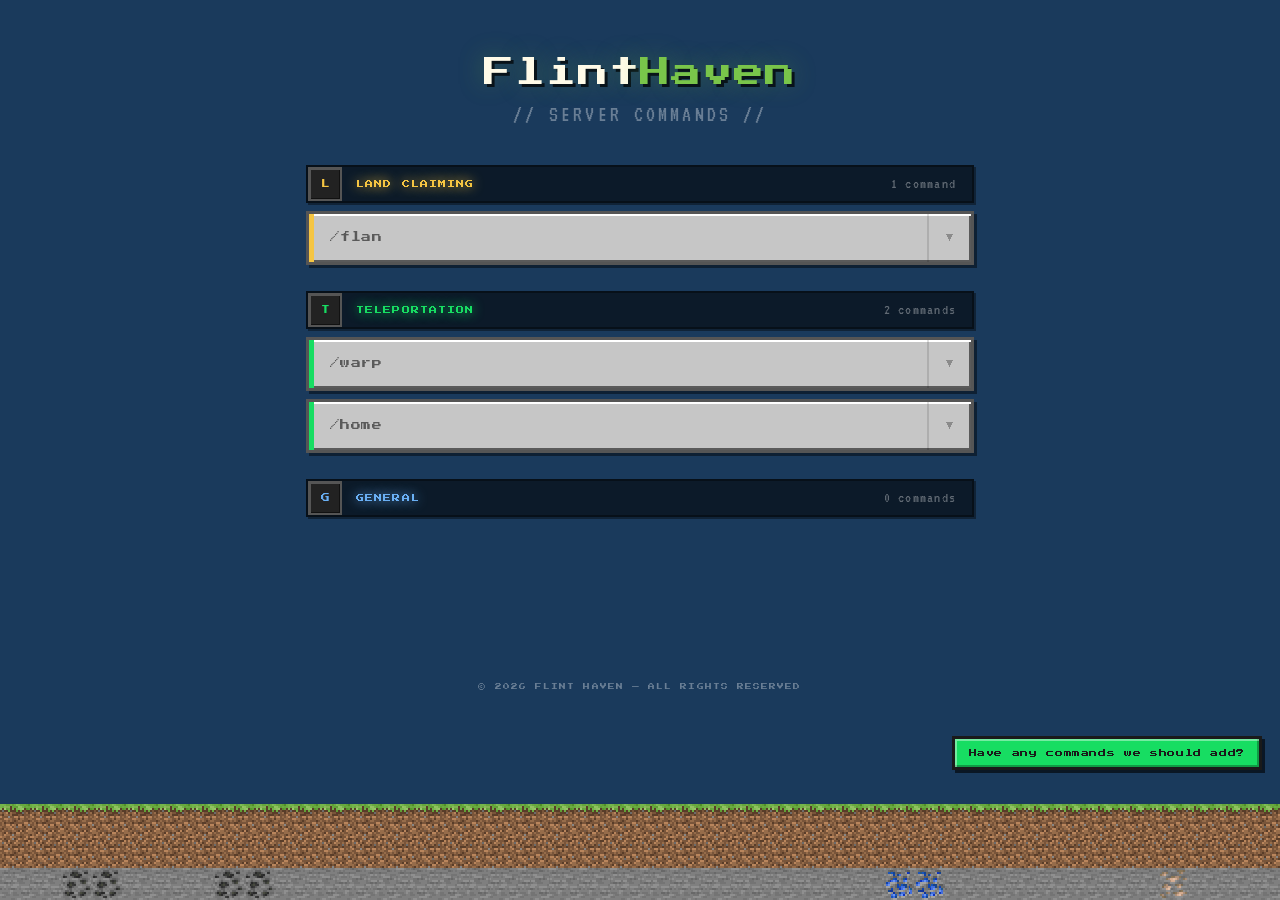
==== commit b4ddf63e: "update styles and config" ====
--- a/index.html
+++ b/index.html
@@ -35,7 +35,7 @@
         <div class="cmd-card-body-inner">
           <div class="tip-box">
             <span class="tip-label">TIP</span>
-            <span class="tip-text">To claim land, equip your Golden Hoe and select two diagonal corners of your plot.</span>
+            <span class="tip-text">To claim land, equip your Golden Hoe and select two diagonal corners of your plot. <a href="docs/flan/flan_adding_users_to_plot/how_to_claim_land.html">View the full guide &#8594;</a></span>
           </div>
           <div class="sub-row">
             <div class="sub-text">
@@ -84,12 +84,6 @@
             <div class="sub-text">
               <span class="sub-cmd">/warp list</span>
               <span class="sub-desc">List all available warp points.</span>
-            </div>
-          </div>
-          <div class="sub-row">
-            <div class="sub-text">
-              <span class="sub-cmd">/warp create [name]</span>
-              <span class="sub-desc">Create a new warp point. Admin only.</span>
             </div>
           </div>
         </div>
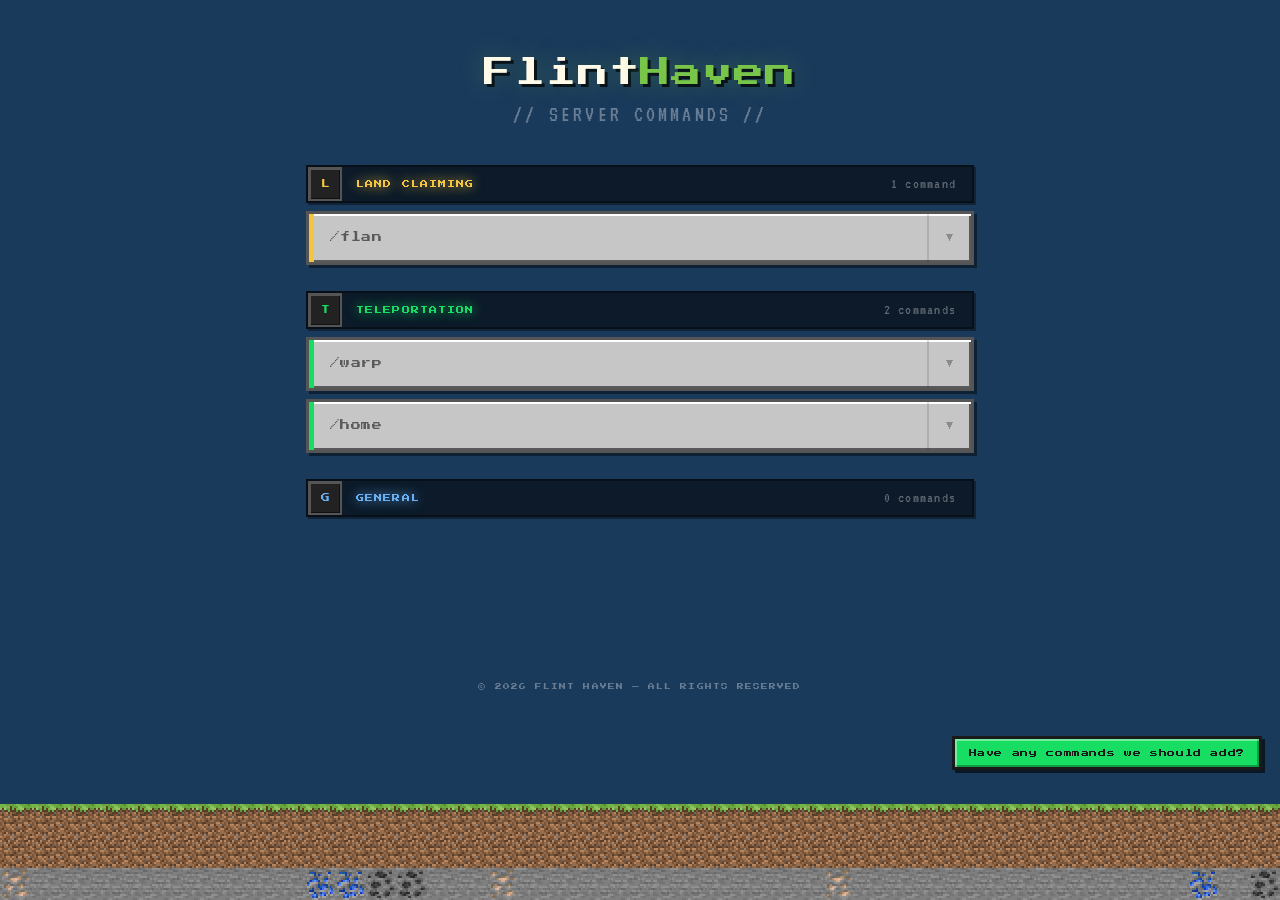
==== commit f9aa00c6: "add blockbar and modal" ====
--- a/index.html
+++ b/index.html
@@ -34,8 +34,7 @@
       <div class="cmd-card-body">
         <div class="cmd-card-body-inner">
           <div class="tip-box">
-            <span class="tip-label">TIP</span>
-            <span class="tip-text">To claim land, equip your Golden Hoe and select two diagonal corners of your plot. <a href="docs/flan/flan_adding_users_to_plot/how_to_claim_land.html">View the full guide &#8594;</a></span>
+            <span class="sub-desc">To claim land, Visit this guide: <a href="docs/flan/how_to_claim_land/how_to_claim_land.html">View the full guide &#8594;</a></span>
           </div>
           <div class="sub-row">
             <div class="sub-text">
--- a/assets/styles.css
+++ b/assets/styles.css
@@ -358,6 +358,17 @@
   align-items: flex-start;
 }
 
+.tip-box a {
+  color: var(--gold);
+  text-decoration: none;
+  border-bottom: 1px solid rgba(245,197,66,0.35);
+  transition: border-color 0.2s, color 0.2s;
+}
+.tip-box a:hover {
+  color: #ffe077;
+  border-color: #ffe077;
+}
+
 .tip-label {
   font-family: 'Press Start 2P', monospace;
   font-size: 0.42rem;
@@ -488,6 +499,16 @@
   gap: 18px;
   opacity: 0;
   animation: fadeUp 0.45s cubic-bezier(0.16,1,0.3,1) 0.48s both;
+}
+.done-card a {
+  color: var(--gold);
+  text-decoration: none;
+  border-bottom: 1px solid rgba(245,197,66,0.35);
+  transition: border-color 0.2s, color 0.2s;
+}
+.done-card a:hover {
+  color: #ffe077;
+  border-color: #ffe077;
 }
 
 .done-text { display: flex; flex-direction: column; gap: 5px; }
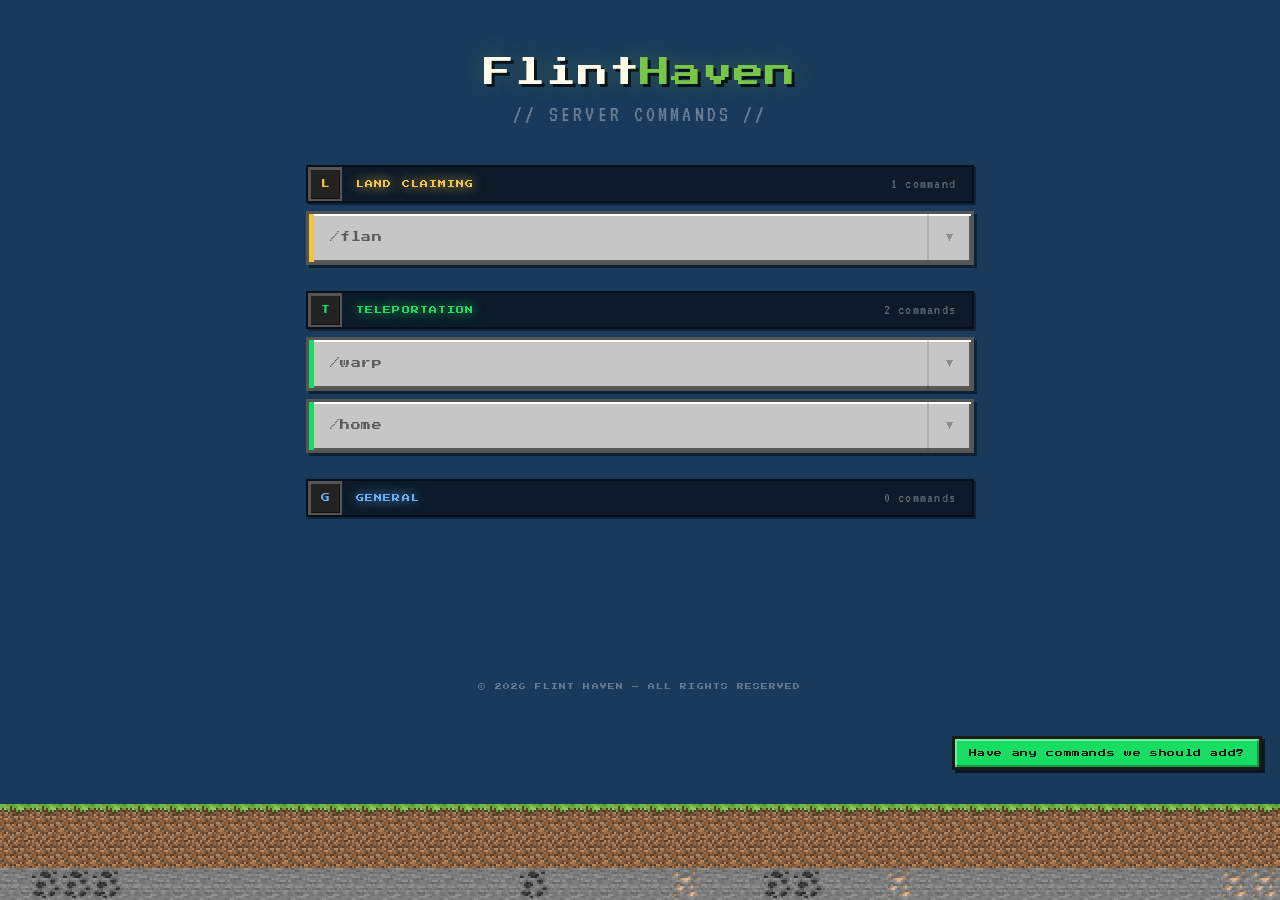
==== commit 27758f41: "add blockbar and modal" ====
--- a/index.html
+++ b/index.html
@@ -98,19 +98,19 @@
         <div class="cmd-card-body-inner">
           <div class="sub-row">
             <div class="sub-text">
-              <span class="sub-cmd">/sethome</span>
+              <span class="sub-cmd">/home set [name]</span>
               <span class="sub-desc">Set your personal home location.</span>
             </div>
           </div>
           <div class="sub-row">
             <div class="sub-text">
-              <span class="sub-cmd">/home</span>
+              <span class="sub-cmd">/home tp [name]</span>
               <span class="sub-desc">Teleport back to your home.</span>
             </div>
           </div>
           <div class="sub-row">
             <div class="sub-text">
-              <span class="sub-cmd">/delhome</span>
+              <span class="sub-cmd">/home delete</span>
               <span class="sub-desc">Delete your home location.</span>
             </div>
           </div>
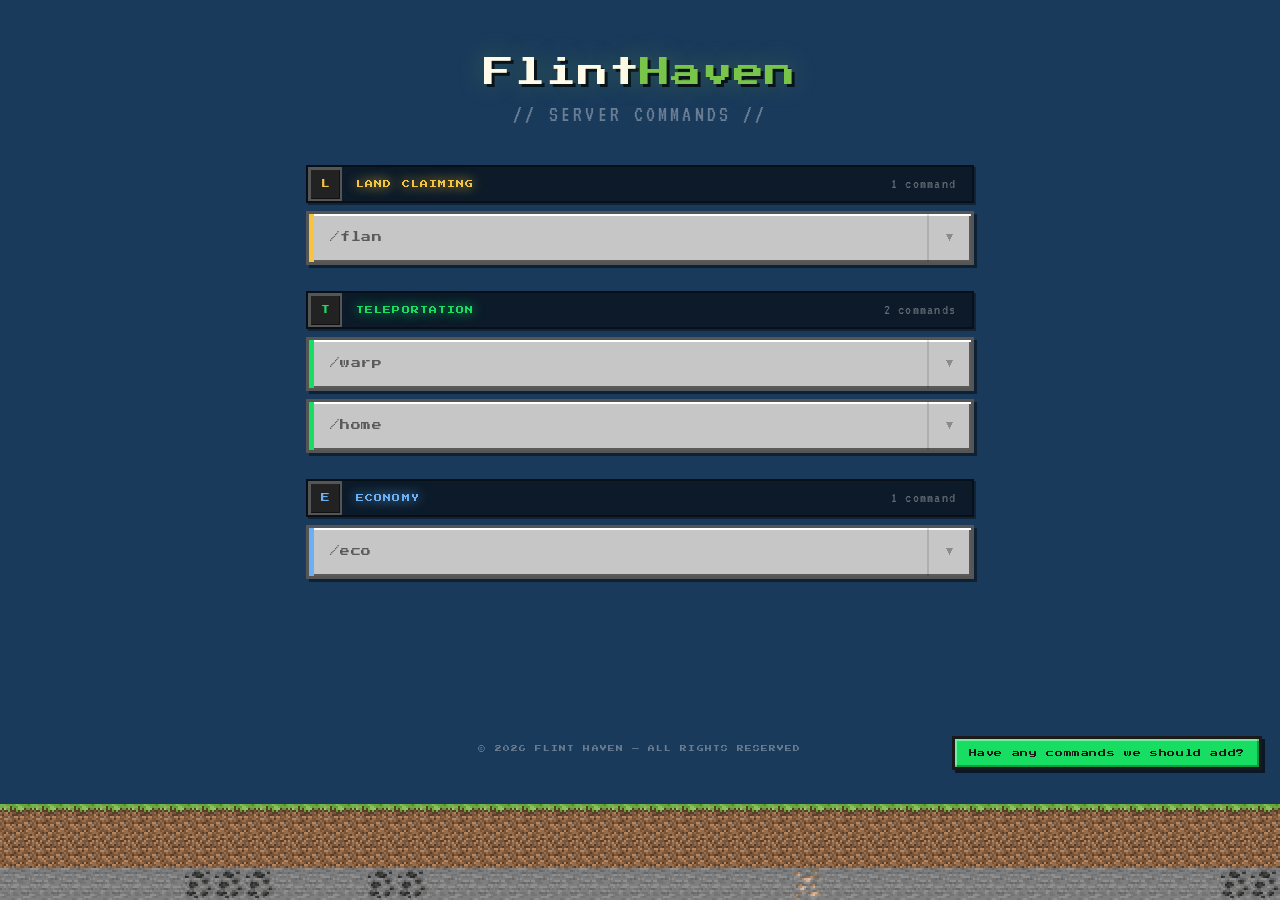
==== commit 6bb48e0a: "Add economy section with commands." ====
--- a/index.html
+++ b/index.html
@@ -121,11 +121,39 @@
 
   <div class="cmd-section" data-accent="general">
     <div class="section-header">
-      <span class="section-icon">G</span>
-      <span class="section-label">GENERAL</span>
-      <span class="section-count">0 commands</span>
+      <span class="section-icon">E</span>
+      <span class="section-label">ECONOMY</span>
+      <span class="section-count">1 command</span>
+    </div>
+
+    <div class="cmd-card" id="card-economy">
+      <div class="cmd-card-header" onclick="toggle('card-economy')">
+        <span class="cmd-name">/eco</span>
+        <span class="expand-arrow">&#9660;</span>
+      </div>
+
+      <div class="cmd-card-body">
+        <div class="cmd-card-body-inner">
+
+          <div class="tip-box">
+            <span class="sub-desc">
+              Download the economy reference file:
+              <a href="docs/economy/how_to_use_economy">View Guide here! &#8594;</a>
+            </span>
+          </div>
+
+          <div class="sub-row">
+            <div class="sub-text">
+              <span class="sub-cmd">/eco stats</span>
+              <span class="sub-desc">View your current economy statistics.</span>
+            </div>
+          </div>
+
+        </div>
+      </div>
     </div>
   </div>
+
 
 </main>
 
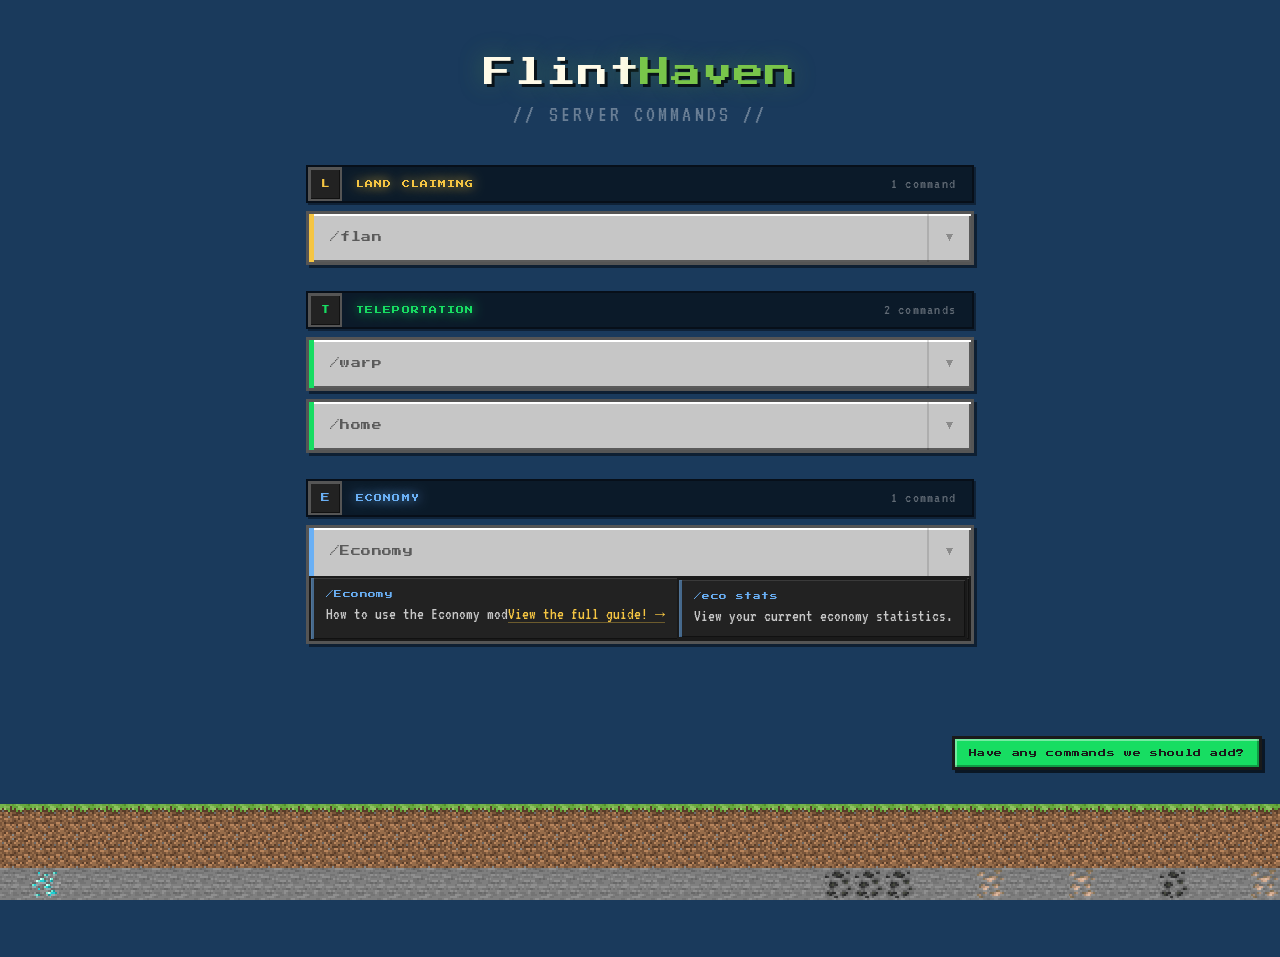
==== commit c3925d08: "Update index.html" ====
--- a/index.html
+++ b/index.html
@@ -128,19 +128,20 @@
 
     <div class="cmd-card" id="card-economy">
       <div class="cmd-card-header" onclick="toggle('card-economy')">
-        <span class="cmd-name">/eco</span>
+        <span class="cmd-name">/Economy</span>
         <span class="expand-arrow">&#9660;</span>
       </div>
 
       <div class="cmd-card-body">
         <div class="cmd-card-body-inner">
 
-          <div class="tip-box">
-            <span class="sub-desc">
-              Download the economy reference file:
-              <a href="docs/economy/how_to_use_economy">View Guide here! &#8594;</a>
-            </span>
+            </div>
           </div>
+          <div class="sub-row">
+            <div class="sub-text">
+              <span class="sub-cmd">/Economy</span>
+              <span class="sub-desc">How to use the Economy mod<a href="docs/economy/how_to_use_economy">View the full guide! &#8594;</a></span>
+            </div>
 
           <div class="sub-row">
             <div class="sub-text">
